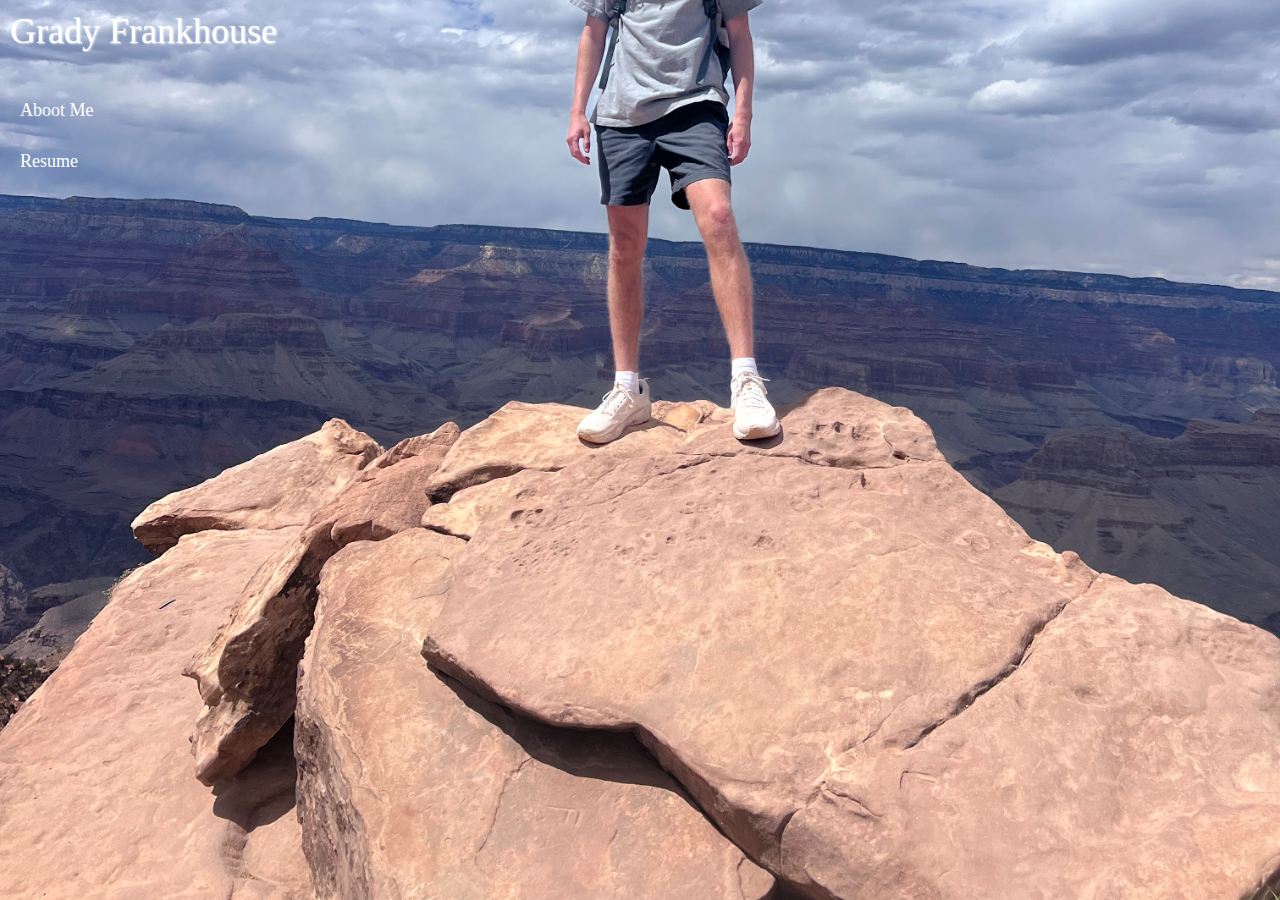
==== index.html @ 566b01c6 "g" ====
<!DOCTYPE html>
<html lang="en">
<head>
    <meta charset="UTF-8">
    <meta name="viewport" content="width=device-width, initial-scale=1.0">
    <title>Grady Frankhouse</title>
    <style>
        body {
            font-family: 'Gelasio', serif;
            margin: 0;
            padding: 20px;
            background-color: white; /* Fallback color */
            background-image: url('photos/IMG_6303.jpg'); /* Corrected to use the URL of the image */
            background-size: cover; /* Ensure the image scales to cover the full screen */
            background-position: center; /* Center the image */
            background-repeat: no-repeat; /* Prevent the image from repeating */
        }
        .header {
            font-size: 36px;
            font-family: 'Gelasio', serif;
            position: absolute;
            top: 10px;
            left: 10px;
            color: #ffffff; /* Adjust text color for contrast */
            text-shadow: 1px 1px 2px rgba(255, 255, 255, 0.8); /* Optional text shadow for readability */
        }
        .links {
            margin-top: 70px; /* Add some space below the header */
        }
        a {
            display: block;
            margin: 10px 0;
            font-size: 18px;
            color: white; /* Change link text color to white */
            text-decoration: none;
            padding: 10px 0;

        a:hover {
            text-decoration: underline;
        }
    </style>
</head>
<body>
    <div class="header">Grady Frankhouse</div>
    <div class="links">
        <a href="page1.html">Aboot Me</a>
        <a href="page2.html">Resume</a>
    </div>
</body>
</html>
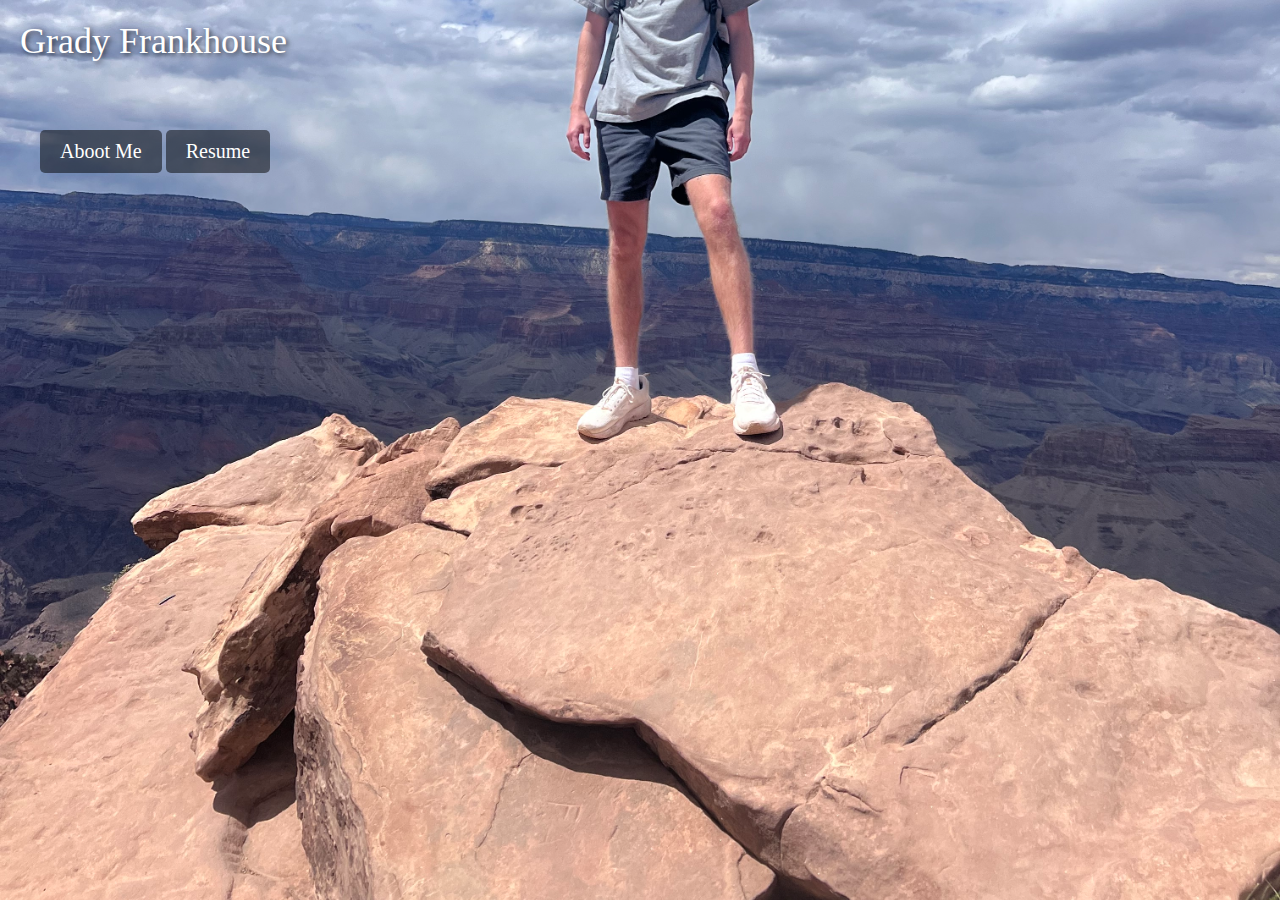
==== commit cb6ddda2: "d" ====
--- a/index.html
+++ b/index.html
@@ -10,33 +10,37 @@
             margin: 0;
             padding: 20px;
             background-color: white; /* Fallback color */
-            background-image: url('photos/IMG_6303.jpg'); /* Corrected to use the URL of the image */
-            background-size: cover; /* Ensure the image scales to cover the full screen */
+            background-image: url('photos/IMG_6303.jpg'); /* URL of the image */
+            background-size: cover; /* Ensure the image fills the screen */
             background-position: center; /* Center the image */
             background-repeat: no-repeat; /* Prevent the image from repeating */
+            color: white; /* Default text color for visibility */
         }
         .header {
             font-size: 36px;
-            font-family: 'Gelasio', serif;
             position: absolute;
-            top: 10px;
-            left: 10px;
+            top: 20px;
+            left: 20px;
             color: #ffffff; /* Adjust text color for contrast */
-            text-shadow: 1px 1px 2px rgba(255, 255, 255, 0.8); /* Optional text shadow for readability */
+            text-shadow: 2px 2px 5px rgba(0, 0, 0, 0.7); /* Text shadow for readability */
         }
         .links {
-            margin-top: 70px; /* Add some space below the header */
+            margin-top: 100px; /* Space below the header */
+            text-align: left; /* Align links to the left */
+            padding-left: 20px;
         }
         a {
-            display: block;
+            display: inline-block;
             margin: 10px 0;
-            font-size: 18px;
-            color: white; /* Change link text color to white */
+            font-size: 20px;
+            color: white; /* Link text color */
             text-decoration: none;
-            padding: 10px 0;
-
+            background-color: rgba(0, 0, 0, 0.5); /* Semi-transparent background for links */
+            padding: 10px 20px;
+            border-radius: 5px;
+        }
         a:hover {
-            text-decoration: underline;
+            background-color: rgba(0, 0, 0, 0.7); /* Darker background on hover */
         }
     </style>
 </head>
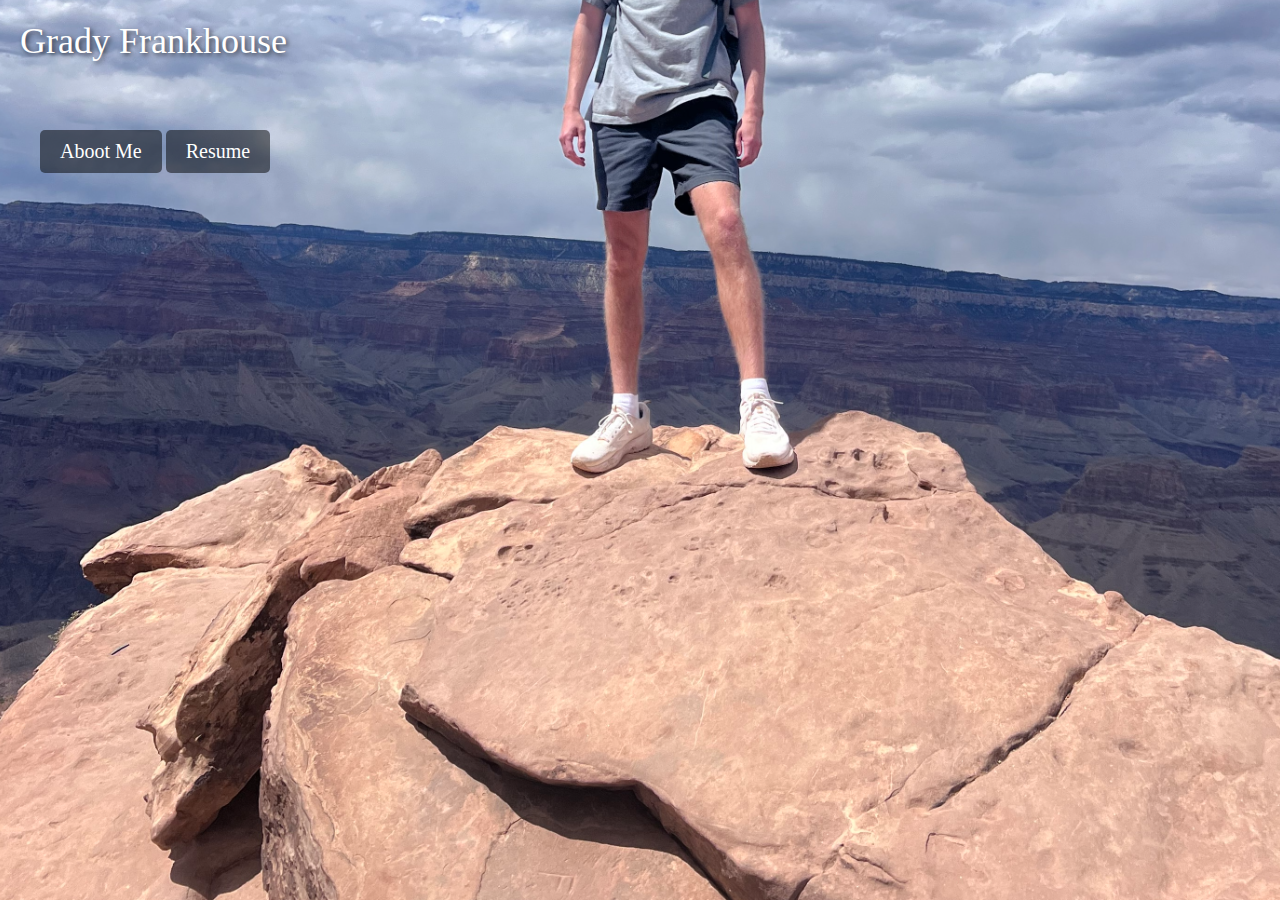
==== commit 88d070dc: "ff" ====
--- a/index.html
+++ b/index.html
@@ -11,7 +11,7 @@
             padding: 20px;
             background-color: white; /* Fallback color */
             background-image: url('photos/IMG_6303.jpg'); /* URL of the image */
-            background-size: cover; /* Ensure the image fills the screen */
+            background-size: 110% auto; /* Slight zoom-out for more visibility */
             background-position: center; /* Center the image */
             background-repeat: no-repeat; /* Prevent the image from repeating */
             color: white; /* Default text color for visibility */
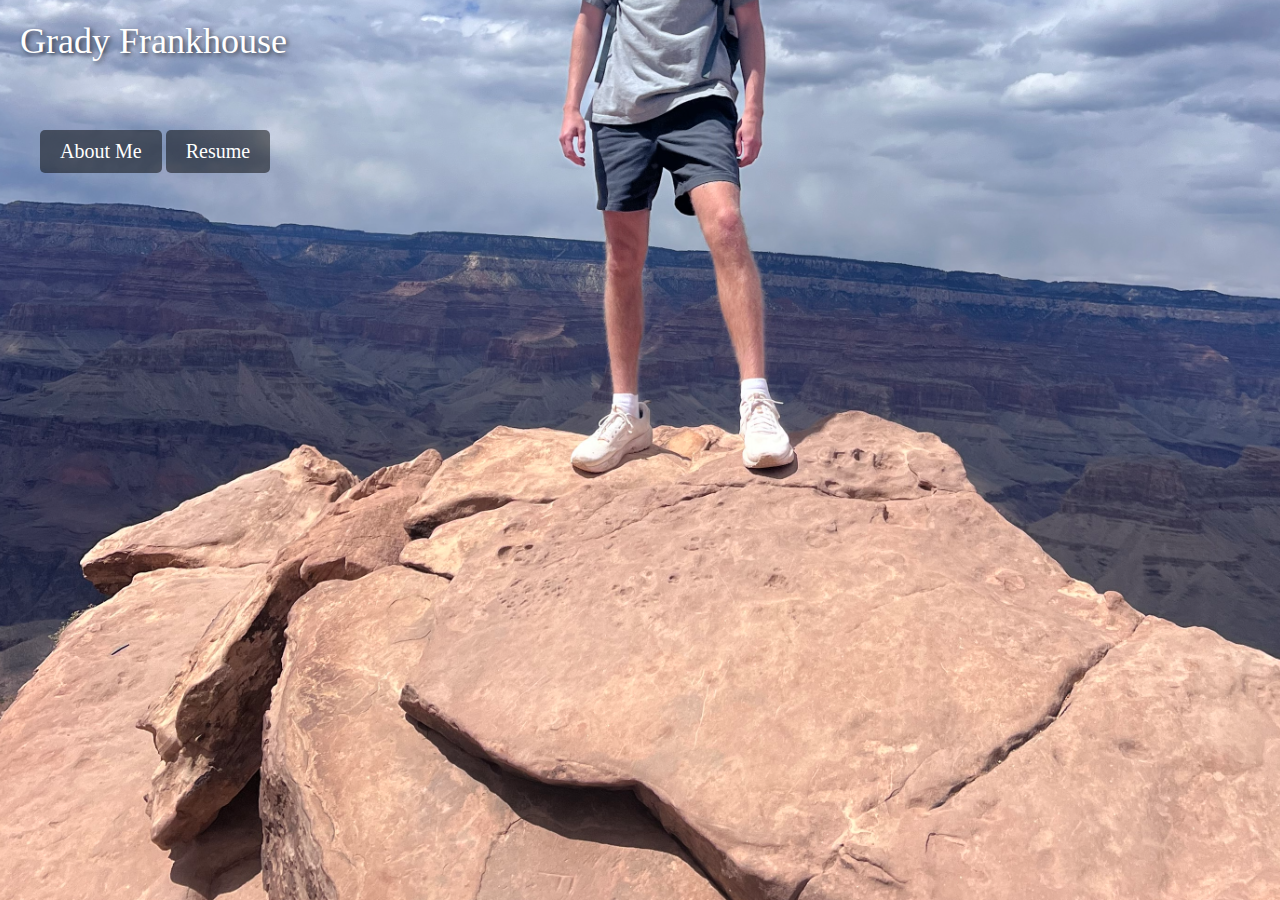
==== commit b64e335c: "?" ====
--- a/index.html
+++ b/index.html
@@ -9,45 +9,45 @@
             font-family: 'Gelasio', serif;
             margin: 0;
             padding: 20px;
-            background-color: white; /* Fallback color */
+            background-color: white;
             background-image: url('photos/IMG_6303.jpg'); /* URL of the image */
-            background-size: 110% auto; /* Slight zoom-out for more visibility */
-            background-position: center; /* Center the image */
-            background-repeat: no-repeat; /* Prevent the image from repeating */
-            color: white; /* Default text color for visibility */
+            background-size: 110% auto;
+            background-position: center;
+            background-repeat: no-repeat;
+            color: white;
         }
         .header {
             font-size: 36px;
             position: absolute;
             top: 20px;
             left: 20px;
-            color: #ffffff; /* Adjust text color for contrast */
-            text-shadow: 2px 2px 5px rgba(0, 0, 0, 0.7); /* Text shadow for readability */
+            color: #ffffff;
+            text-shadow: 2px 2px 5px rgba(0, 0, 0, 0.7);
         }
         .links {
-            margin-top: 100px; /* Space below the header */
-            text-align: left; /* Align links to the left */
+            margin-top: 100px;
+            text-align: left;
             padding-left: 20px;
         }
         a {
             display: inline-block;
             margin: 10px 0;
             font-size: 20px;
-            color: white; /* Link text color */
+            color: white;
             text-decoration: none;
-            background-color: rgba(0, 0, 0, 0.5); /* Semi-transparent background for links */
+            background-color: rgba(0, 0, 0, 0.5);
             padding: 10px 20px;
             border-radius: 5px;
         }
         a:hover {
-            background-color: rgba(0, 0, 0, 0.7); /* Darker background on hover */
+            background-color: rgba(0, 0, 0, 0.7);
         }
     </style>
 </head>
 <body>
     <div class="header">Grady Frankhouse</div>
     <div class="links">
-        <a href="page1.html">Aboot Me</a>
+        <a href="page1.html">About Me</a> <!-- Corrected link to point to the About Me page -->
         <a href="page2.html">Resume</a>
     </div>
 </body>
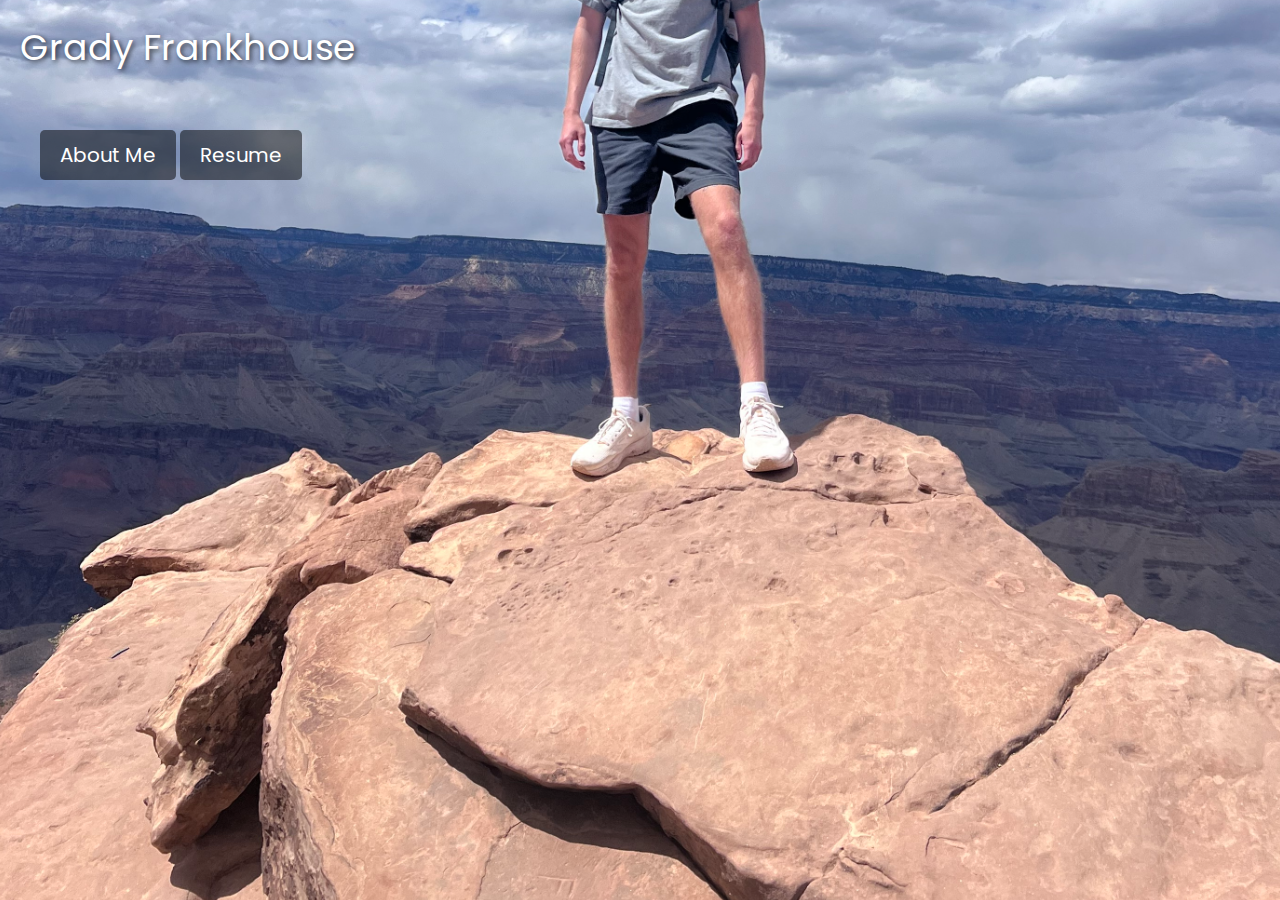
==== commit 2b70439f: "fonts" ====
--- a/index.html
+++ b/index.html
@@ -4,13 +4,14 @@
     <meta charset="UTF-8">
     <meta name="viewport" content="width=device-width, initial-scale=1.0">
     <title>Grady Frankhouse</title>
+    <link href="https://fonts.googleapis.com/css2?family=Poppins:wght@300;400;500&display=swap" rel="stylesheet">
     <style>
         body {
-            font-family: 'Gelasio', serif;
+            font-family: 'Poppins', sans-serif;
             margin: 0;
             padding: 20px;
             background-color: white;
-            background-image: url('photos/IMG_6303.jpg'); /* URL of the image */
+            background-image: url('photos/IMG_6303.jpg');
             background-size: 110% auto;
             background-position: center;
             background-repeat: no-repeat;
@@ -47,7 +48,7 @@
 <body>
     <div class="header">Grady Frankhouse</div>
     <div class="links">
-        <a href="page1.html">About Me</a> <!-- Corrected link to point to the About Me page -->
+        <a href="aboutme.html">About Me</a>
         <a href="page2.html">Resume</a>
     </div>
 </body>
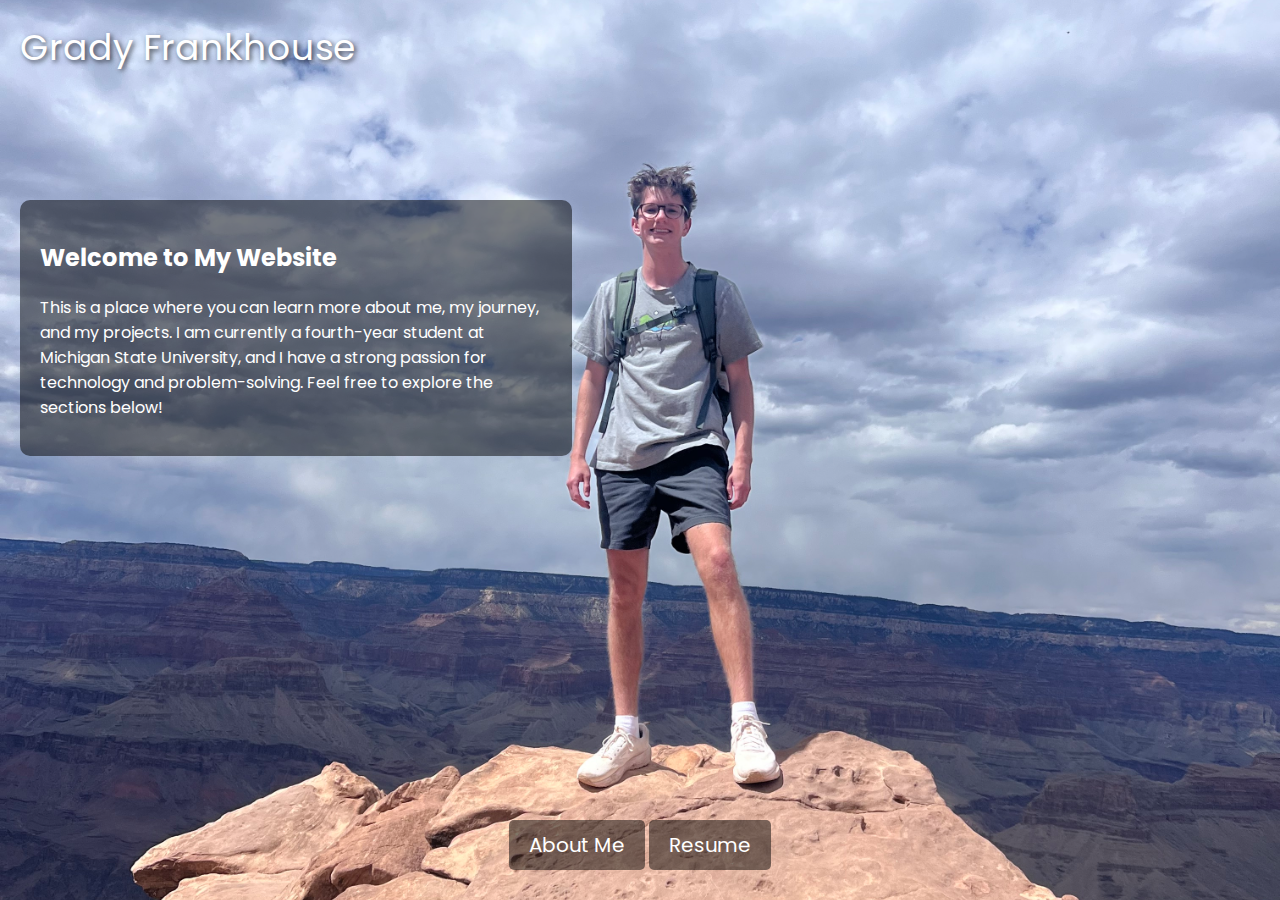
==== commit c47b3064: "grady" ====
--- a/index.html
+++ b/index.html
@@ -9,13 +9,15 @@
         body {
             font-family: 'Poppins', sans-serif;
             margin: 0;
-            padding: 20px;
+            padding: 0;
             background-color: white;
             background-image: url('photos/IMG_6303.jpg');
-            background-size: 110% auto;
+            background-size: cover; /* Ensures the photo covers the full screen */
             background-position: center;
             background-repeat: no-repeat;
             color: white;
+            position: relative;
+            min-height: 100vh;
         }
         .header {
             font-size: 36px;
@@ -25,10 +27,23 @@
             color: #ffffff;
             text-shadow: 2px 2px 5px rgba(0, 0, 0, 0.7);
         }
+        .text-section {
+            width: 40%;
+            padding: 20px;
+            margin-top: 80px;
+            position: absolute;
+            left: 20px;
+            top: 120px;
+            background-color: rgba(0, 0, 0, 0.5);
+            border-radius: 10px;
+        }
         .links {
-            margin-top: 100px;
-            text-align: left;
-            padding-left: 20px;
+            position: absolute;
+            bottom: 20px;
+            left: 50%;
+            transform: translateX(-50%);
+            text-align: center;
+            width: 100%;
         }
         a {
             display: inline-block;
@@ -43,10 +58,30 @@
         a:hover {
             background-color: rgba(0, 0, 0, 0.7);
         }
+        /* Ensure the background image fits the viewport and is not cropped */
+        .background-image {
+            width: 100%;
+            height: 100vh; /* Ensures it takes the full screen height */
+            background-image: url('photos/IMG_6303.jpg');
+            background-size: cover;
+            background-position: center;
+            background-repeat: no-repeat;
+            position: absolute;
+            top: 0;
+            left: 0;
+            z-index: -1; /* Places it behind other content */
+        }
     </style>
 </head>
 <body>
+    <div class="background-image"></div> <!-- Add the background image as a div to fit the screen -->
     <div class="header">Grady Frankhouse</div>
+    <div class="text-section">
+        <h2>Welcome to My Website</h2>
+        <p>
+            This is a place where you can learn more about me, my journey, and my projects. I am currently a fourth-year student at Michigan State University, and I have a strong passion for technology and problem-solving. Feel free to explore the sections below!
+        </p>
+    </div>
     <div class="links">
         <a href="aboutme.html">About Me</a>
         <a href="page2.html">Resume</a>
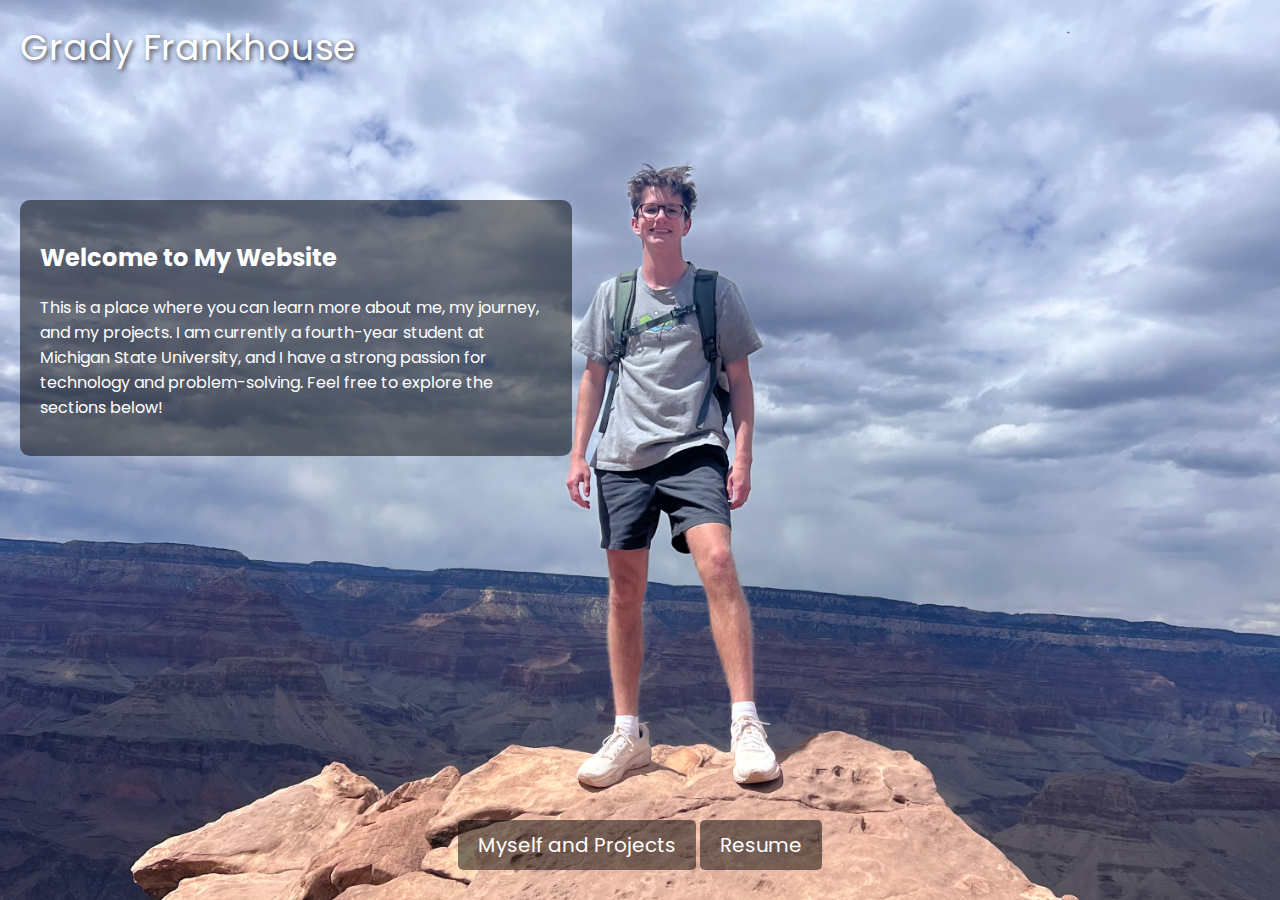
==== commit 7592abe7: "gr" ====
--- a/index.html
+++ b/index.html
@@ -83,7 +83,7 @@
         </p>
     </div>
     <div class="links">
-        <a href="aboutme.html">About Me</a>
+        <a href="aboutme.html">Myself and Projects</a>
         <a href="page2.html">Resume</a>
     </div>
 </body>
